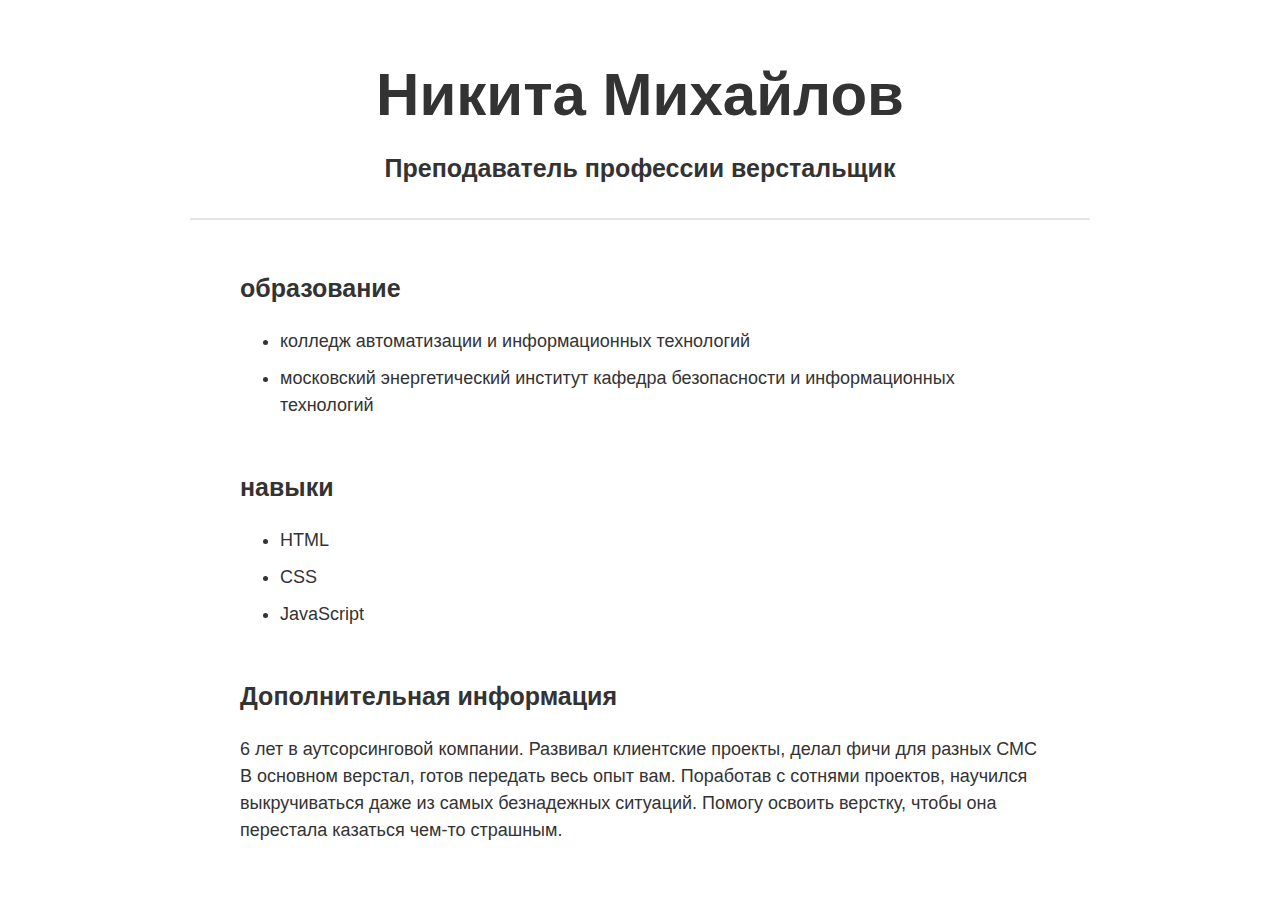
==== index.html @ 6f0ae125 "upload my site" ====
<!-- test selectors here -->
<!--
Многострочный комментарий.
В нем поместится очень много информации.
Может даже целая книга.
-->

</html>
<!DOCTYPE html>
<html lang="ru">
  <head>
    <meta charset="UTF-8">
    <meta name="viewport" content="width=device-width, initial-scale=1.0">
    <link rel="stylesheet" href="styles/app.css">
    <title>Моё описание</title>
  </head>
  <body>
    <main>
      <!-- BEGIN (write your solution here) -->
      <h1>Никита  Михайлов</h1>
<h2>Преподаватель профессии верстальщик</h2>

<section>
<h2>образование</h2>
<ul>
<li>колледж автоматизации и информационных технологий</li>
<li>московский энергетический институт кафедра безопасности и информационных технологий</li>
</ul>
</section>
<section>
  
<h2>навыки</h2>
<ul>
<li>HTML</li>
<li>CSS</li>
<li>JavaScript</li>
</ul>
</section>
<section>
<h2>Дополнительная информация</h2>

<p>6 лет в аутсорсинговой компании. Развивал клиентские проекты, делал фичи для разных СМС В основном верстал, готов передать весь опыт вам. Поработав с сотнями проектов, научился выкручиваться даже из самых безнадежных ситуаций. Помогу освоить верстку, чтобы она перестала казаться чем-то страшным.</p>
</section>      
      <!-- END -->
    </main>
  </body>
</html>
---- styles/app.css ----
/* comment by press ctrl + / */

/* stylelint-disable declaration-block-no-redundant-longhand-properties */

body {
  margin: 0;

  /* BEGIN (write your solution here) */
  font-size: 18px;
  color: #333;
  /* END */
  font-family: sans-serif;
  line-height: 1.5;
}
h1 {
/* BEGIN (write your solution here) */
margin-top: 50px;
margin-bottom: 10px;
text-align: center;
font-size: 60px;
/* END */
}
h2 {
  /* BEGIN (write your solution here) */
margin-top: 0;
padding-bottom: 30px;
 font-size: 25px; 
 text-align: center;
  /* END */

  border-bottom: 2px solid #e3e3e3;
}
section {
margin-top: 50px;
margin-bottom: 50px;
margin-left: 0;
margin-right: 0;
padding-left: 50px;
padding-right: 50px;
padding-top: 0;
padding-bottom: 0;
}

section h2 {
  padding: 0; text-align: left;border: none;
}
main {
  width: 900px;
  margin: auto;
}

/* BEGIN (write your solution here) */

ul li{
  margin-bottom: 10px;
}
/* END */
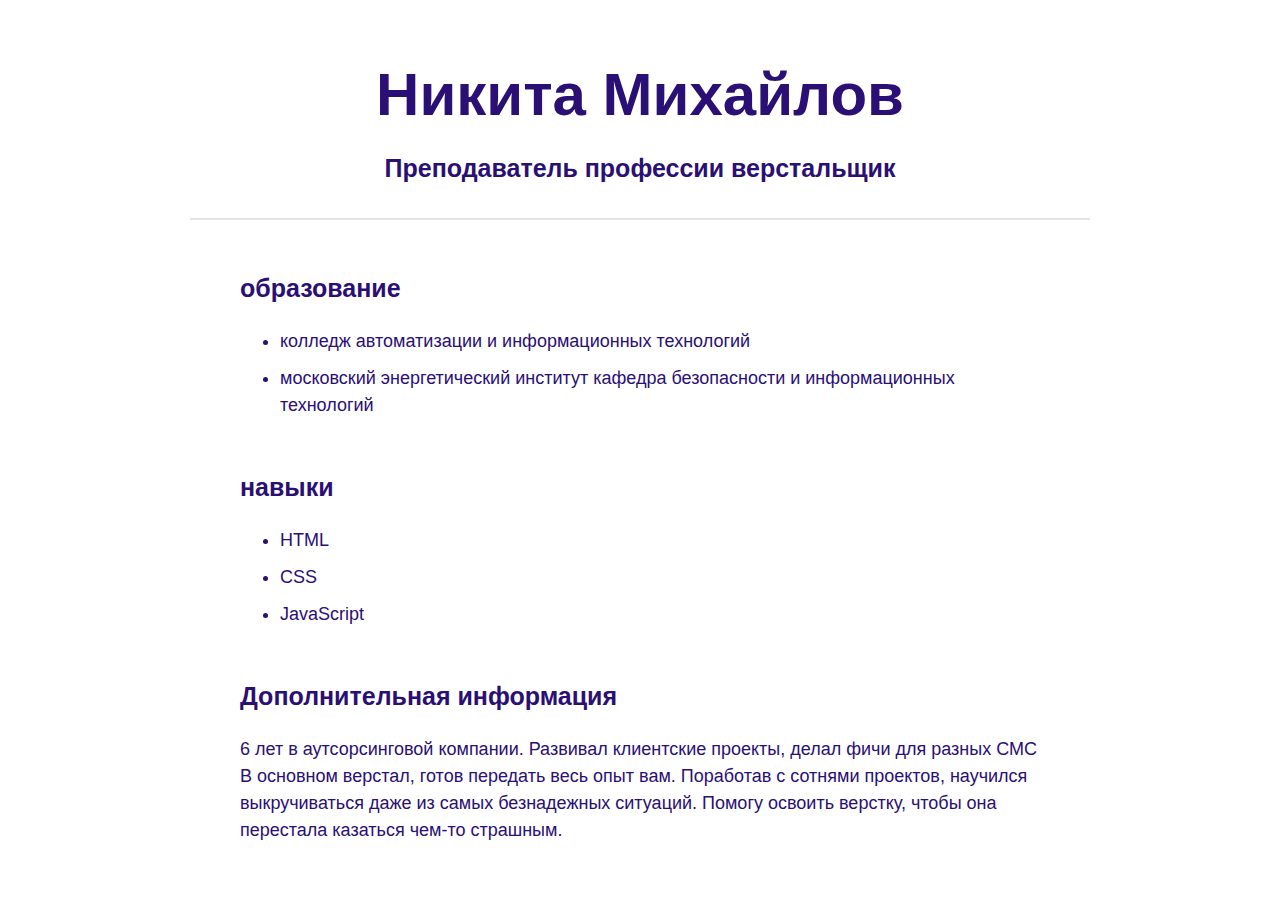
==== commit 65fe1d90: "change color font to blue" ====
--- a/index.html
+++ b/index.html
@@ -11,7 +11,8 @@
   <head>
     <meta charset="UTF-8">
     <meta name="viewport" content="width=device-width, initial-scale=1.0">
-    <link rel="stylesheet" href="styles/app.css">
+    <!-- <link rel="stylesheet" href="styles/app.css"> -->
+    <link rel="stylesheet" href="app.css">
     <title>Моё описание</title>
   </head>
   <body>
--- a/styles/app.css
+++ b/styles/app.css
@@ -7,7 +7,7 @@
 
   /* BEGIN (write your solution here) */
   font-size: 18px;
-  color: #333;
+  color: #679c10;
   /* END */
   font-family: sans-serif;
   line-height: 1.5;
--- a/app.css
+++ b/app.css
@@ -0,0 +1,57 @@
+/* comment by press ctrl + / */
+
+/* stylelint-disable declaration-block-no-redundant-longhand-properties */
+
+body {
+  margin: 0;
+
+  /* BEGIN (write your solution here) */
+  font-size: 18px;
+  color: #2a0f74;
+  /* END */
+  font-family: sans-serif;
+  line-height: 1.5;
+}
+h1 {
+/* BEGIN (write your solution here) */
+margin-top: 50px;
+margin-bottom: 10px;
+text-align: center;
+font-size: 60px;
+/* END */
+}
+h2 {
+  /* BEGIN (write your solution here) */
+margin-top: 0;
+padding-bottom: 30px;
+ font-size: 25px; 
+ text-align: center;
+  /* END */
+
+  border-bottom: 2px solid #e3e3e3;
+}
+section {
+margin-top: 50px;
+margin-bottom: 50px;
+margin-left: 0;
+margin-right: 0;
+padding-left: 50px;
+padding-right: 50px;
+padding-top: 0;
+padding-bottom: 0;
+}
+
+section h2 {
+  padding: 0; text-align: left;border: none;
+}
+main {
+  width: 900px;
+  margin: auto;
+}
+
+/* BEGIN (write your solution here) */
+
+ul li{
+  margin-bottom: 10px;
+}
+/* END */
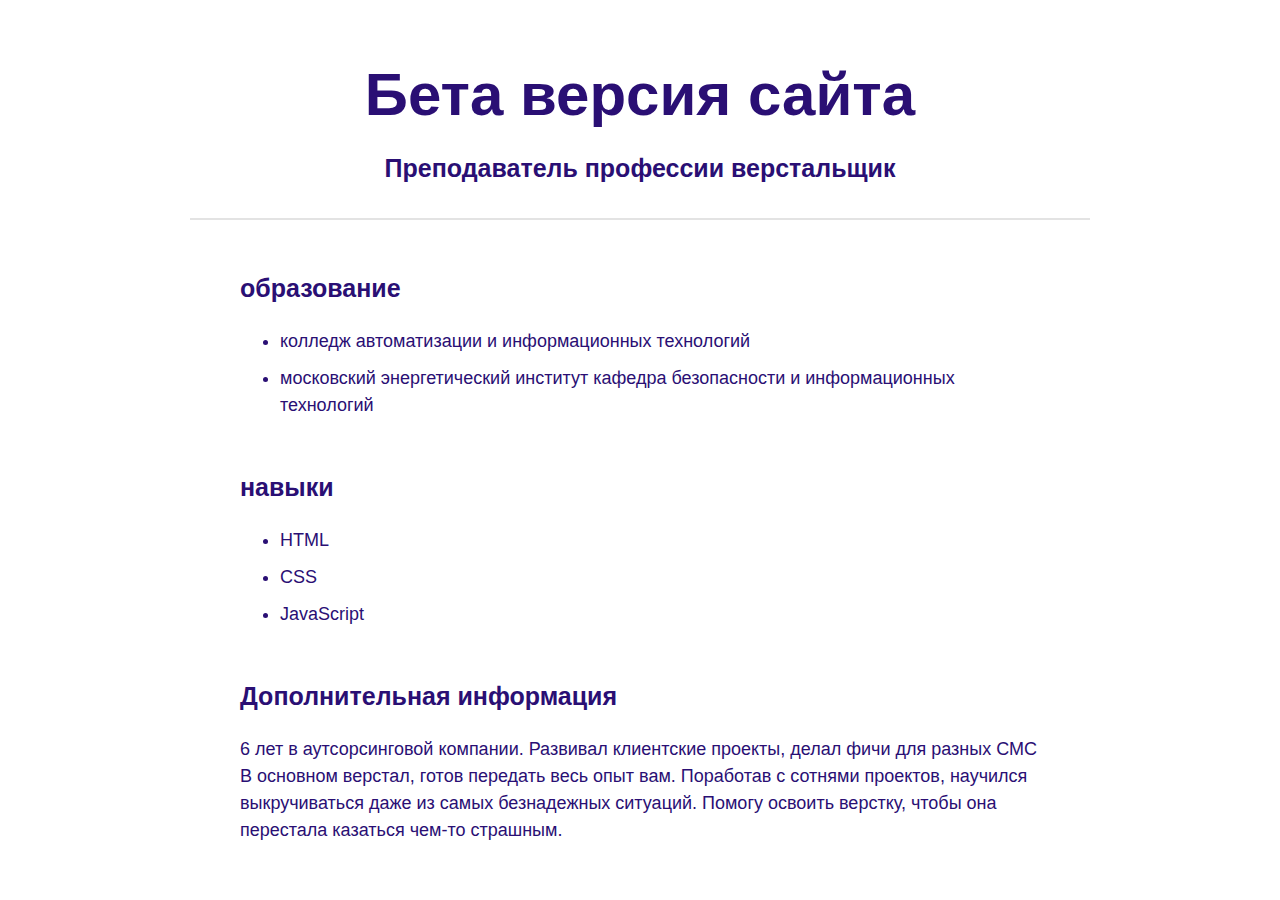
==== commit e892c399: "change to beta version" ====
--- a/index.html
+++ b/index.html
@@ -18,7 +18,7 @@
   <body>
     <main>
       <!-- BEGIN (write your solution here) -->
-      <h1>Никита  Михайлов</h1>
+      <h1>Бета версия сайта</h1>
 <h2>Преподаватель профессии верстальщик</h2>
 
 <section>
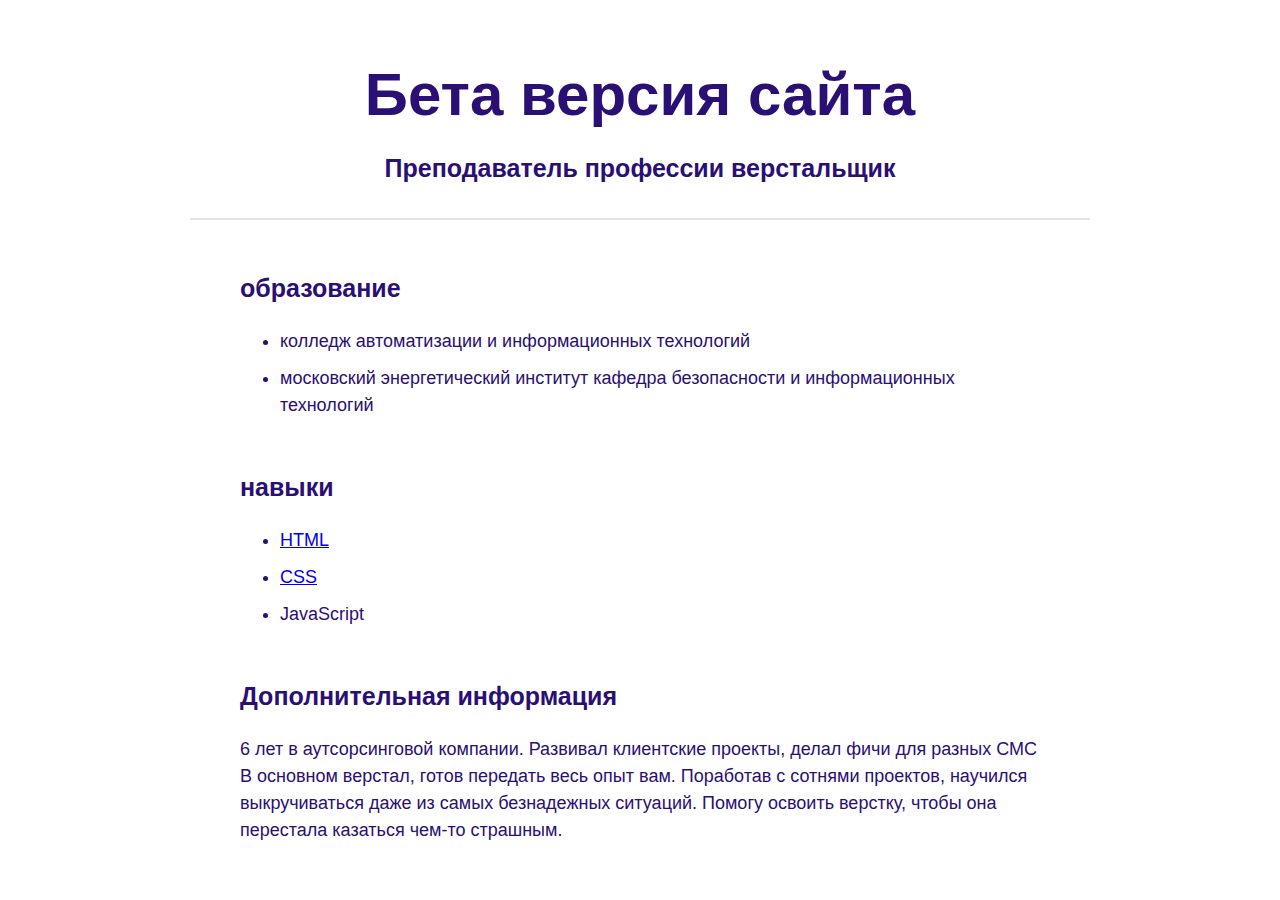
==== commit 14684206: "uploaded 3 files" ====
--- a/index.html
+++ b/index.html
@@ -32,8 +32,8 @@
   
 <h2>навыки</h2>
 <ul>
-<li>HTML</li>
-<li>CSS</li>
+<li><a href = "index2.html">HTML</a>    </li>
+<li><a href = "index1.html">CSS</a></li>
 <li>JavaScript</li>
 </ul>
 </section>
